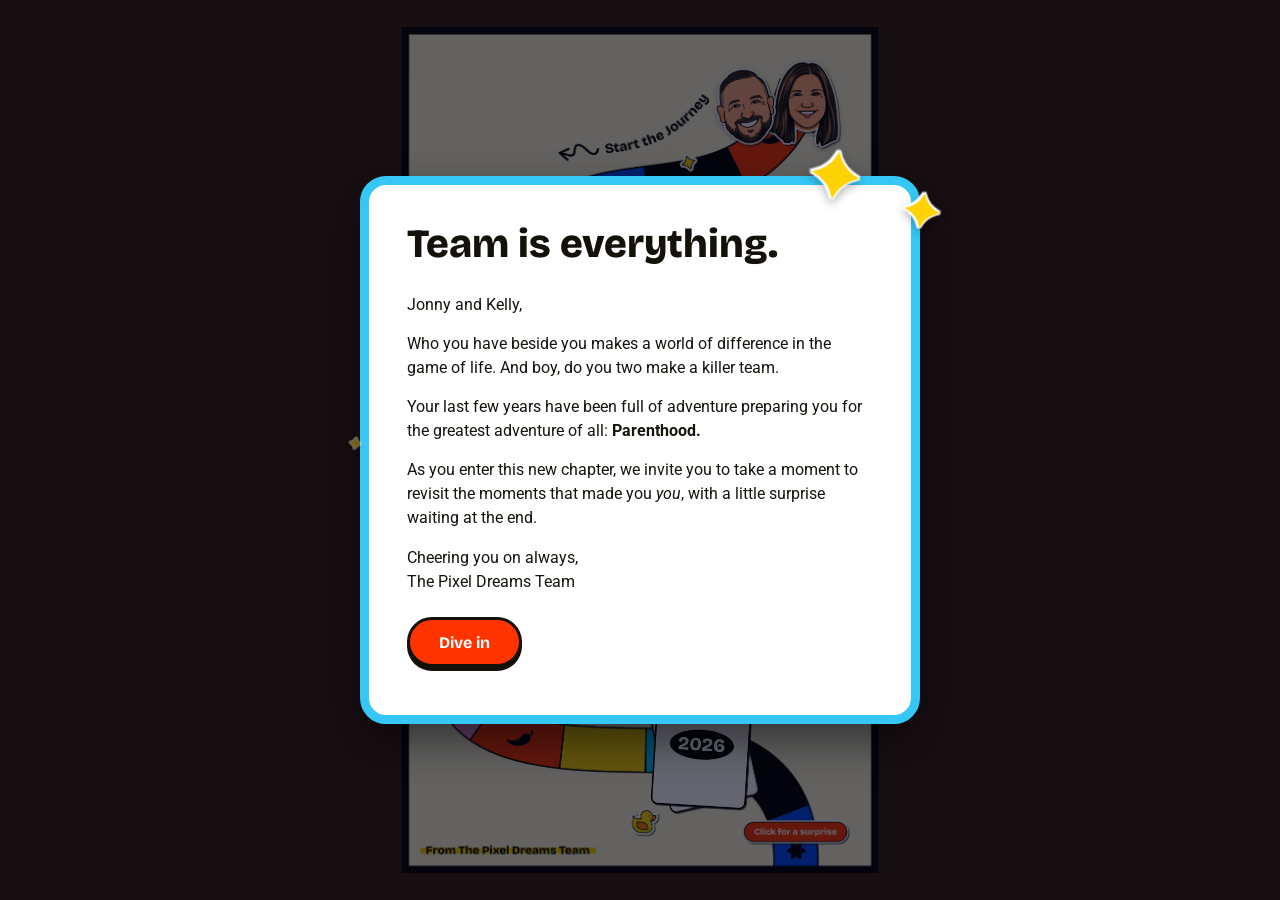
==== index.html @ 2f0b9244 "Click-me flow: the board cards replace the deck (Aug 19 designs) The deck is gone. Exactly one card " ====
<!DOCTYPE html>
<html lang="en">
<head>
  <meta charset="UTF-8">
  <meta name="viewport" content="width=device-width, initial-scale=1.0, viewport-fit=cover">
  <meta name="robots" content="noindex, nofollow">
  <title>Congratulations, Jonny and Kelly!</title>
  <!-- Pixel Dreams favicon, from pixeldreams.com -->
  <link rel="icon" type="image/png" sizes="32x32" href="assets/favicon-32.png">
  <link rel="apple-touch-icon" sizes="180x180" href="assets/apple-touch-icon.png">
  <link rel="preconnect" href="https://fonts.googleapis.com">
  <link rel="preconnect" href="https://fonts.gstatic.com" crossorigin>
  <!-- fonts embedded in Kharisel's .ai (via pdffonts): Bricolage Grotesque
       ExtraBold for headings, Roboto Regular for body copy -->
  <link href="https://fonts.googleapis.com/css2?family=Bricolage+Grotesque:opsz,wght@10..48,800&family=Roboto:wght@400;500;700&display=swap" rel="stylesheet">
  <link rel="stylesheet" href="css/styles.css?v=17">
</head>
<body>

  <!-- ============ INTRO: letter card over the dimmed board ============
       Kharisel's Aug 14 landing — the box/unboxing concept was dropped
       (copy too long for that orientation). Copy comes from config. -->
  <section id="intro" class="intro-overlay">
    <div class="intro-card" id="introCard">
      <img class="sparkle sp-1" src="assets/v3/sparkle.png?v=2" alt="">
      <img class="sparkle sp-2" src="assets/v3/sparkle.png?v=2" alt="">
      <img class="sparkle sp-3" src="assets/v3/sparkle.png?v=2" alt="">
      <h1 id="introHeadline"></h1>
      <div class="intro-body" id="introBody"></div>
      <button class="btn btn-primary intro-cta" id="celebrateBtn"></button>
    </div>
  </section>

  <!-- ============ STAGE: fixed camera viewport over the board ============
       The board (background art + slots + pawns) is built by main.js
       from KIT config; the camera moves the board inside this stage. -->
  <div id="stage" class="stage" aria-label="Game board">
    <div id="board" class="board">
      <!-- lifted out of the board art so it can sit clear of the couple
           and fade away once they set off (see config board.startLabel) -->
      <img id="startLabel" class="start-label" src="" alt="">
      <!-- the last blue piece: pulses and becomes clickable after the
           final milestone; the pill itself is painted into the board -->
      <div id="surpriseGlow" class="surprise-glow"></div>
      <button id="surpriseHit" class="surprise-hit" type="button"></button>
    </div>
  </div>

  <!-- ============ CARD REVEAL POPUP (dimmed backdrop + X close) ============ -->
  <section id="reveal" class="reveal-overlay" aria-live="polite">
    <div class="reveal-card" id="revealCard">
      <div class="reveal-inner" id="revealInner">
        <div class="reveal-face reveal-back"></div>
        <div class="reveal-face reveal-front">
          <img id="revealImg" src="" alt="">
        </div>
      </div>
      <button class="reveal-close" id="revealClose" aria-label="Back to the board">✕</button>
    </div>
  </section>

  <!-- ============ GIFT SELECTION (flip cards, built from config) ============ -->
  <section id="giftSelect" class="giftselect-overlay">
    <button class="gift-close" id="giftClose" aria-label="Back to the board">✕</button>
    <div class="giftselect-stage">
      <h3 class="giftselect-title" id="giftTitle"></h3>
      <p class="giftselect-sub" id="giftSub"></p>
      <div class="gift-flip-row" id="giftRow"></div>
    </div>
  </section>

  <!-- ============ ADDRESS FORM ============ -->
  <section id="form" class="form-overlay">
    <div class="form-frame">
      <div class="form-scroll">
        <h3 class="form-title" id="formTitle"></h3>
        <p class="form-gift-line" id="formGiftLead">&nbsp;<strong id="chosenGiftLabel"></strong>
          <button type="button" class="link-btn" id="changeGiftBtn"></button></p>

        <form id="claimForm" novalidate>
          <!-- no Name field: the recipient is fixed by config -->
          <div class="field">
            <label for="fPhone" id="fPhoneLabel"></label>
            <input id="fPhone" name="phone" type="tel" autocomplete="tel" required>
          </div>
          <div class="field">
            <label for="fAddress" id="fAddressLabel"></label>
            <textarea id="fAddress" name="address" rows="3" autocomplete="street-address" required></textarea>
          </div>
          <div class="field">
            <label for="fInstructions" id="fInstructionsLabel"></label>
            <textarea id="fInstructions" name="instructions" rows="2"></textarea>
          </div>
          <p class="form-error" id="formError" role="alert"></p>
          <button type="submit" class="btn btn-primary btn-submit" id="submitBtn"></button>
        </form>
      </div>
    </div>
  </section>

  <!-- ============ THANK YOU ============ -->
  <section id="thanks" class="thanks-overlay">
    <div class="thanks-card">
      <h3 id="thanksTitle"></h3>
      <p id="thanksBody"></p>
      <button class="btn btn-primary" id="exploreBtn"></button>
    </div>
  </section>

  <script src="js/vendor/gsap.min.js"></script>
  <script src="js/config.js?v=17"></script>
  <script src="js/main.js?v=23"></script>
</body>
</html>
---- css/styles.css ----
/* =========================================================
   Jonny Fruits Baby DM Kit — v3 styles (Aug 13 board)
   Cream sticker-collage board, camera-driven stage.
   ========================================================= */

:root {
  --yellow: #f2b21b;
  --cream: #fdf8dd;   /* board background cream */
  --blue: #1f4fd8;    /* deck / card-back blue */
  --blue-dark: #00072a;
  --cyan: #35c7f5;    /* letter-card border (landing/form/thanks) */
  --red: #ff3300;     /* button red (Kharisel, Aug 14) */
  --green: #17a35c;
  --ink: #14110a;
  --gold: #ffd76a;
  --dim: rgba(5, 7, 22, 0.62);  /* popup + overlay backdrop */
  --shadow: 0 10px 30px rgba(5, 7, 22, 0.3);
  --card-w: clamp(210px, min(30vw, 44vh), 340px);
}

* { margin: 0; padding: 0; box-sizing: border-box; }

html { height: 100%; }
body {
  height: 100%;
  font-family: "Roboto", "Avenir Next", system-ui, sans-serif;
  color: var(--ink);
  background: #381d10; /* wooden-table brown (Kharisel, Aug 14) */
  overflow: hidden;    /* the camera moves, the page never scrolls */
}

/* headings match the .ai's embedded Bricolage Grotesque ExtraBold —
   normal width, no condensing */
h1, h2, h3, h4, .btn {
  font-family: "Bricolage Grotesque", "Roboto", system-ui, sans-serif;
  font-weight: 800;
}

.btn {
  font-weight: 700;
  font-size: 1rem;
  border: 3px solid var(--ink);
  border-radius: 999px;
  padding: 0.8em 1.8em;
  cursor: pointer;
  transition: transform 120ms ease, box-shadow 120ms ease;
  box-shadow: 0 4px 0 var(--ink);
}
.btn:hover  { transform: translateY(-2px); box-shadow: 0 6px 0 var(--ink); }
.btn:active { transform: translateY(2px);  box-shadow: 0 2px 0 var(--ink); }
.btn-primary   { background: var(--red);   color: #fff; }
.btn-secondary { background: var(--green); color: #fff; }
.btn-wide      { width: 100%; }

/* ============ intro: letter card over the dimmed board ============ */
.intro-overlay {
  position: fixed;
  inset: 0;
  z-index: 100;
  display: grid;
  place-items: center;
  background: var(--dim); /* board shows through, dimmed */
  padding: 4vh 4vw;
}
.intro-card {
  position: relative;
  width: min(560px, 92vw); /* wider, to unwiden the copy (Kharisel) */
  background: #fff;
  border: 9px solid var(--cyan);
  border-radius: 26px;
  box-shadow: 0 18px 40px rgba(0, 0, 0, 0.45);
  padding: clamp(1.6rem, 4vw, 2.4rem) clamp(1.6rem, 4vw, 2.4rem) clamp(2.2rem, 5vw, 3rem);
  text-align: left;
}
.intro-card h1 {
  font-weight: 800;
  font-size: clamp(1.7rem, 5vh, 2.5rem);
  line-height: 1.05;
  color: var(--ink);
  margin-bottom: 0.7em;
}
.intro-body {
  max-height: calc(76vh - 190px);
  overflow-y: auto;
  scrollbar-width: thin;
}
.intro-body::-webkit-scrollbar { width: 4px; }
.intro-body::-webkit-scrollbar-thumb { background: rgba(0, 0, 0, 0.18); border-radius: 4px; }
.intro-body p {
  font-weight: 400; /* Roboto Regular, per the design */
  font-size: clamp(0.85rem, 2.1vh, 1rem);
  line-height: 1.5;
  color: #16130c;
  margin-bottom: 0.95em;
}
/* the CTA sits in the letter flow, left-aligned, standard button style
   (consistent with Submit — Kharisel) */
.intro-cta {
  display: inline-block;
  margin-top: 0.5rem;
}
/* sparkle stickers (star extracted from the .ai; the white sticker outline
   is drawn here with stacked drop-shadows rather than baked into the PNG) */
.sparkle {
  position: absolute;
  width: clamp(28px, 4.5vh, 44px);
  height: auto;
  filter:
    drop-shadow(1.5px 0 0 #fff) drop-shadow(-1.5px 0 0 #fff)
    drop-shadow(0 1.5px 0 #fff) drop-shadow(0 -1.5px 0 #fff)
    drop-shadow(0 3px 4px rgba(0, 0, 0, 0.3));
}
.sp-1 { top: -30px; right: 56px; animation: twinkle-1 4.2s ease-in-out infinite; }
.sp-2 { top: 10px; right: -26px; width: clamp(22px, 3.5vh, 34px); animation: twinkle-2 5.1s ease-in-out infinite 0.4s; }
.sp-3 { left: -28px; top: 46%; width: clamp(20px, 3.2vh, 30px); animation: twinkle-3 4.7s ease-in-out infinite 0.9s; }

/* Sarah, Aug 19: the stars only popped in on load and "nobody refreshes" —
   so they drift and twinkle for as long as the letter is up. Each has its
   own period and base rotation so they never move in lockstep. */
@keyframes twinkle-1 {
  0%, 100% { transform: translateY(0)     rotate(0deg)   scale(1);    opacity: 1; }
  50%      { transform: translateY(-7px)  rotate(14deg)  scale(1.12); opacity: 0.86; }
}
@keyframes twinkle-2 {
  0%, 100% { transform: translateY(0)     rotate(18deg)  scale(1);    opacity: 0.92; }
  50%      { transform: translateY(6px)   rotate(4deg)   scale(1.16); opacity: 1; }
}
@keyframes twinkle-3 {
  0%, 100% { transform: translateY(0)     rotate(-12deg) scale(1);    opacity: 1; }
  50%      { transform: translateY(-5px)  rotate(-26deg) scale(0.9);  opacity: 0.8; }
}
@media (prefers-reduced-motion: reduce) {
  .sp-1, .sp-2, .sp-3 { animation: none; }
  .sp-2 { transform: rotate(18deg); }
  .sp-3 { transform: rotate(-12deg); }
}

/* ============ stage + board (camera-driven) ============ */
.stage {
  position: fixed;
  inset: 0;
  overflow: hidden;
  visibility: hidden; /* revealed by JS after unboxing */
  touch-action: none; /* gestures are handled by the camera */
}
.board {
  position: absolute;
  left: 0; top: 0;
  transform-origin: 0 0;
  background-size: 100% 100%;
  background-repeat: no-repeat;
}

/* milestone slots: DOM overlays sized/rotated to the measured baked
   card art. Three stacked layers — the year card, the "Click me" card
   that replaces it when this milestone is next up (Aug 19), and the
   milestone face that the card turns over to reveal. */
.slot { position: absolute; z-index: 3; }
.slot img {
  position: absolute;
  inset: 0;
  width: 100%;
  height: 100%;
  object-fit: contain;
}
.slot-click, .slot-face { opacity: 0; }
.slot.inviting .slot-click { opacity: 1; }
.slot.filled .slot-face { opacity: 1; }
.slot.filled .slot-year, .slot.filled .slot-click { opacity: 0; }
/* the deck is gone: the cards themselves are what you click */
.slot.inviting, .slot.filled { cursor: pointer; }
.slot.inviting:focus-visible, .slot.filled:focus-visible {
  outline: 4px solid var(--blue);
  outline-offset: 6px;
  border-radius: 10px;
}

/* "Start the Journey" — Kharisel's artwork, lifted out of the board so it
   can sit clear of the couple and fade once they set off */
.start-label {
  position: absolute;
  z-index: 5;
  height: auto;
  pointer-events: none;
}

/* the final blue piece: pulses once the last milestone is turned. The
   "Click for a surprise" pill under it is painted into the board art. */
.surprise-glow {
  position: absolute;
  z-index: 2;
  border-radius: 999px;
  opacity: 0;
  pointer-events: none;
  background: transparent; /* never tint the pill underneath */
  box-shadow:
    0 0 0 10px rgba(255, 215, 106, 0.85),
    0 0 46px 18px rgba(255, 176, 32, 0.75);
}
.surprise-hit {
  position: absolute;
  z-index: 6;
  padding: 0;
  border: 0;
  background: transparent;
  display: none;
  cursor: pointer;
  border-radius: 999px;
}
.surprise-hit.on { display: block; }
.surprise-hit:focus-visible { outline: 4px solid var(--blue); outline-offset: 4px; }

/* pawns: sticker heads, feet anchored on the track by JS */
.pawn {
  position: absolute;
  z-index: 4;
  height: auto;
  transform-origin: 50% 100%;
  pointer-events: none;
  filter: drop-shadow(0 6px 8px rgba(5, 7, 22, 0.28));
}

/* (the viewport-pinned deck was removed Aug 19 — the board cards are the
   click targets now, which also frees the right rail so the board can be
   framed larger) */

/* ============ card reveal popup ============ */
.reveal-overlay {
  position: fixed;
  inset: 0;
  z-index: 90;
  display: none;
  place-items: center;
  background: var(--dim); /* dimmed backdrop, board visible behind */
}
/* draw flight: the same card element, but no dim and click-through */
.reveal-overlay.fly-mode {
  background: transparent;
  pointer-events: none;
}
.reveal-card {
  position: relative;
  width: var(--card-w);
  aspect-ratio: 764 / 996; /* face exports' ratio */
  perspective: 1200px;
}
.reveal-inner {
  position: relative;
  width: 100%;
  height: 100%;
  transform-style: preserve-3d;
}
.reveal-face {
  position: absolute;
  inset: 0;
  backface-visibility: hidden;
}
.reveal-back {
  transform: rotateY(0deg);
  background: url("../assets/v3/card-back.png?v=2") center / contain no-repeat;
  filter: drop-shadow(var(--shadow));
}
.reveal-front { transform: rotateY(180deg); }
.reveal-front img {
  width: 100%;
  height: 100%;
  object-fit: contain;
  filter: drop-shadow(var(--shadow));
}
/* X close — returns to the board (Sarah's exit UI, Aug 13) */
.reveal-close {
  position: absolute;
  top: -14px;
  right: -14px;
  width: 44px;
  height: 44px;
  border-radius: 50%;
  border: 3px solid var(--ink);
  background: var(--cream);
  color: var(--ink);
  font-size: 1.15rem;
  font-weight: 800;
  cursor: pointer;
  box-shadow: 0 3px 0 var(--ink);
  opacity: 0;
  z-index: 2;
}
.reveal-close:hover { background: #fff; }

/* ============ gift selection (dim aesthetic, Aug 13) ============ */
.giftselect-overlay {
  position: fixed;
  inset: 0;
  z-index: 84;
  display: none;
  background: rgba(4, 6, 16, 0.86); /* heavier dim than popups, per design */
  padding: 3vh 3vw;
  overflow-y: auto; /* cards stack taller than the screen on phones */
}
.giftselect-stage { margin: auto; }
/* exit back to the board (before a gift is chosen) */
.gift-close {
  position: absolute;
  top: 18px;
  right: 18px;
  width: 44px;
  height: 44px;
  border-radius: 50%;
  border: 3px solid var(--ink);
  background: var(--cream);
  color: var(--ink);
  font-size: 1.15rem;
  font-weight: 800;
  cursor: pointer;
  box-shadow: 0 3px 0 var(--ink);
  z-index: 2;
}
.gift-close:hover { background: #fff; }
.giftselect-title {
  color: #fff;
  font-size: clamp(1.5rem, 4vw, 2.8rem);
  text-align: center;
}
.giftselect-sub {
  text-align: center;
  font-weight: 500;
  color: #fff;
  opacity: 0.95;
  font-size: clamp(0.85rem, 1.5vw, 1.1rem);
  margin: 0.4em 0 1.6em;
}
.gift-flip-row {
  display: flex;
  gap: clamp(0.8rem, 2.5vw, 2rem);
  justify-content: center;
  align-items: stretch;
  flex-wrap: wrap;
}
/* card chrome (white border, pill button) is baked into the artwork;
   the whole card is one click target */
.gift-flip {
  width: clamp(190px, min(24vw, 40vh), 400px);
  aspect-ratio: 801 / 1118; /* the exported card art's ratio */
  perspective: 1100px;
  cursor: pointer;
}
.gift-flip:focus-visible { outline: 4px solid var(--gold); outline-offset: 4px; border-radius: 16px; }
.gift-flip-inner {
  position: relative;
  width: 100%;
  height: 100%;
  transform-style: preserve-3d;
  transition: transform 450ms cubic-bezier(0.4, 0.1, 0.2, 1);
}
.gift-flip.flipped .gift-flip-inner { transform: rotateY(180deg); }
.gf-face {
  position: absolute;
  inset: 0;
  width: 100%;
  height: 100%;
  object-fit: contain;
  backface-visibility: hidden;
  filter: drop-shadow(0 10px 22px rgba(0, 0, 0, 0.35));
}
.gf-face-down { transform: rotateY(0deg); }
.gf-face-up   { transform: rotateY(180deg); }
.gift-flip.disabled {
  pointer-events: none;
  filter: grayscale(0.7);
  opacity: 0.45;
}
/* glow goes on the face IMAGE, never on .gift-flip-inner — a filter there
   flattens preserve-3d and renders the front face mirrored */
.gift-flip.chosen .gf-face-up {
  filter: drop-shadow(0 10px 22px rgba(0, 0, 0, 0.35))
          drop-shadow(0 0 20px rgba(255, 215, 106, 0.9));
}

/* ============ form ============ */
.form-overlay {
  position: fixed;
  inset: 0;
  z-index: 85;
  display: none;
  place-items: center;
  background: var(--dim);
  padding: 4vh 4vw;
}
/* same letter-card treatment as the landing (Kharisel, Aug 14 Slack) */
.form-frame {
  width: min(520px, 94vw);
  max-height: 88vh;
  background: #fff;
  border: 9px solid var(--cyan);
  border-radius: 26px;
  box-shadow: 0 18px 40px rgba(0, 0, 0, 0.45);
  display: flex;
}
.form-scroll {
  overflow-y: auto;
  padding: clamp(1.2rem, 3.5vw, 2.2rem);
  width: 100%;
}
.form-title {
  color: var(--blue-dark);
  font-size: clamp(1.3rem, 3vw, 1.8rem);
  margin-bottom: 1em;
  text-align: center;
}
.form-gift-line {
  text-align: center;
  font-weight: 600;
  margin-bottom: 1.4rem;
}
.form-gift-line strong { color: var(--blue-dark); }
.link-btn {
  display: block; /* sits on its own line under the gift choice */
  margin: 0.45em auto 0;
  background: none;
  border: none;
  font: inherit;
  font-size: 0.85em;
  font-weight: 700;
  color: var(--red);
  text-decoration: underline;
  cursor: pointer;
  padding: 0;
}
/* Submit: centered, natural width instead of full-bleed */
.btn-submit {
  display: block;
  margin: 0.4rem auto 0;
  min-width: 45%;
}
.field { margin-bottom: 1rem; }
.field label { display: block; font-weight: 700; margin-bottom: 0.3em; }
.field input,
.field textarea {
  width: 100%;
  font: inherit;
  font-size: max(16px, 1rem); /* 16px+ stops iOS from zooming the page on focus */
  border: 3px solid var(--ink);
  border-radius: 10px;
  padding: 0.6em 0.8em;
  background: #fff;
}
.field input:focus,
.field textarea:focus { outline: 3px solid var(--blue); }
.form-error { color: var(--red); font-weight: 700; min-height: 1.4em; margin-bottom: 0.6em; }

/* ============ thanks ============ */
.thanks-overlay {
  position: fixed;
  inset: 0;
  z-index: 95;
  display: none;
  place-items: center;
  background: var(--dim);
}
.thanks-card {
  width: min(520px, 90vw);
  background: #fff;
  border: 9px solid var(--cyan);
  border-radius: 26px;
  box-shadow: 0 18px 40px rgba(0, 0, 0, 0.45);
  padding: clamp(1.8rem, 5vw, 3rem);
  text-align: center;
}
.thanks-card h3 { color: var(--blue-dark); font-size: clamp(1.2rem, 3vw, 1.7rem); margin-bottom: 0.6em; }
.thanks-card p  { margin-bottom: 1.6em; font-weight: 600; }

/* ============ small screens ============ */
@media (max-width: 700px) {
  /* bottom-left keeps the deck clear of the thumb zone (JS sets width) */
  .deck-area { left: 3%; right: auto; bottom: 3%; }
  .reveal-close { top: -10px; right: -10px; width: 40px; height: 40px; }
  .gift-flip { width: min(78vw, 340px); }
}
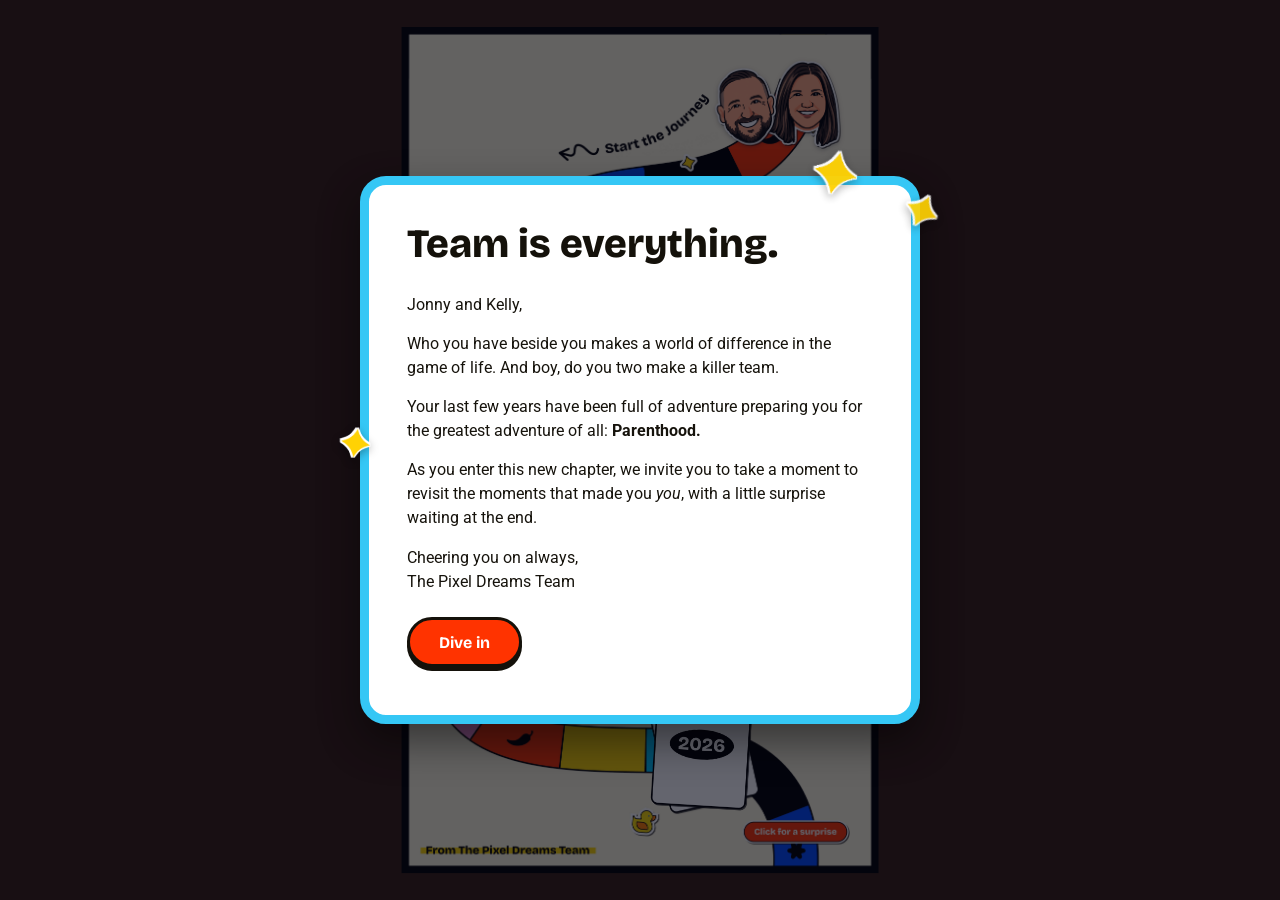
==== commit 1f551d7b: "Card 1 reads "Click me" from the first frame; no year flash mid-turn Two things Waheed caught on the" ====
--- a/index.html
+++ b/index.html
@@ -13,7 +13,7 @@
   <!-- fonts embedded in Kharisel's .ai (via pdffonts): Bricolage Grotesque
        ExtraBold for headings, Roboto Regular for body copy -->
   <link href="https://fonts.googleapis.com/css2?family=Bricolage+Grotesque:opsz,wght@10..48,800&family=Roboto:wght@400;500;700&display=swap" rel="stylesheet">
-  <link rel="stylesheet" href="css/styles.css?v=17">
+  <link rel="stylesheet" href="css/styles.css?v=19">
 </head>
 <body>
 
@@ -109,6 +109,6 @@
 
   <script src="js/vendor/gsap.min.js"></script>
   <script src="js/config.js?v=17"></script>
-  <script src="js/main.js?v=23"></script>
+  <script src="js/main.js?v=24"></script>
 </body>
 </html>
--- a/css/styles.css
+++ b/css/styles.css
@@ -164,6 +164,10 @@
   object-fit: contain;
 }
 .slot-click, .slot-face { opacity: 0; }
+/* deliberately no transition on these swaps: the year → "Click me" change
+   is announced by the shake, and the swap to the milestone face happens
+   while the card is side-on. A transition would also stall mid-fade on a
+   backgrounded tab, leaving the wrong card face up. */
 .slot.inviting .slot-click { opacity: 1; }
 .slot.filled .slot-face { opacity: 1; }
 .slot.filled .slot-year, .slot.filled .slot-click { opacity: 0; }
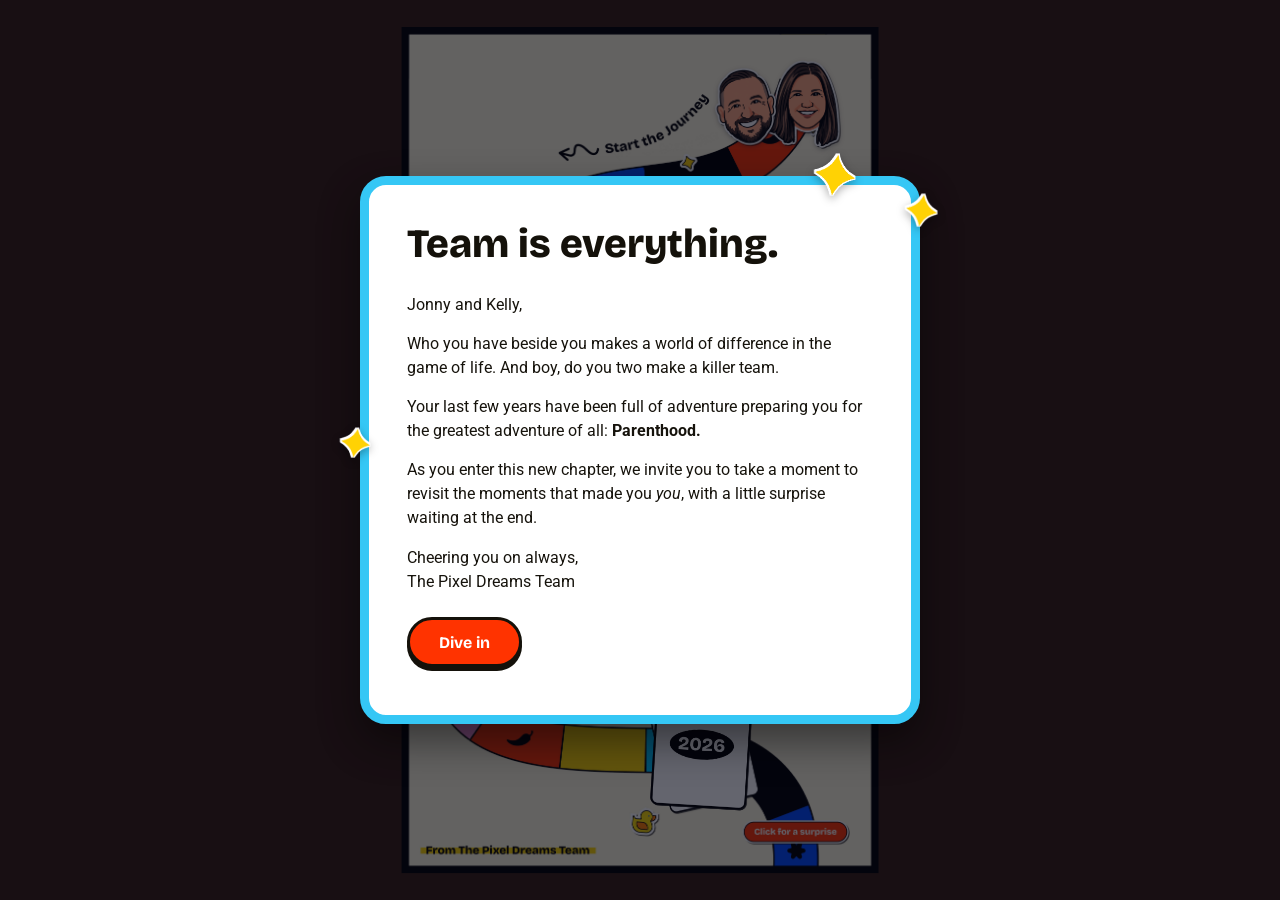
==== commit 0a6d984a: "No duplicate card mid-turn: blank card under the one being turned The milestone cards are painted IN" ====
--- a/index.html
+++ b/index.html
@@ -13,7 +13,7 @@
   <!-- fonts embedded in Kharisel's .ai (via pdffonts): Bricolage Grotesque
        ExtraBold for headings, Roboto Regular for body copy -->
   <link href="https://fonts.googleapis.com/css2?family=Bricolage+Grotesque:opsz,wght@10..48,800&family=Roboto:wght@400;500;700&display=swap" rel="stylesheet">
-  <link rel="stylesheet" href="css/styles.css?v=19">
+  <link rel="stylesheet" href="css/styles.css?v=20">
 </head>
 <body>
 
@@ -108,7 +108,7 @@
   </section>
 
   <script src="js/vendor/gsap.min.js"></script>
-  <script src="js/config.js?v=17"></script>
-  <script src="js/main.js?v=24"></script>
+  <script src="js/config.js?v=18"></script>
+  <script src="js/main.js?v=25"></script>
 </body>
 </html>
--- a/css/styles.css
+++ b/css/styles.css
@@ -163,6 +163,8 @@
   height: 100%;
   object-fit: contain;
 }
+/* only this wrapper turns; .slot-plate behind it never moves */
+.slot-turn { position: absolute; inset: 0; }
 .slot-click, .slot-face { opacity: 0; }
 /* deliberately no transition on these swaps: the year → "Click me" change
    is announced by the shake, and the swap to the milestone face happens
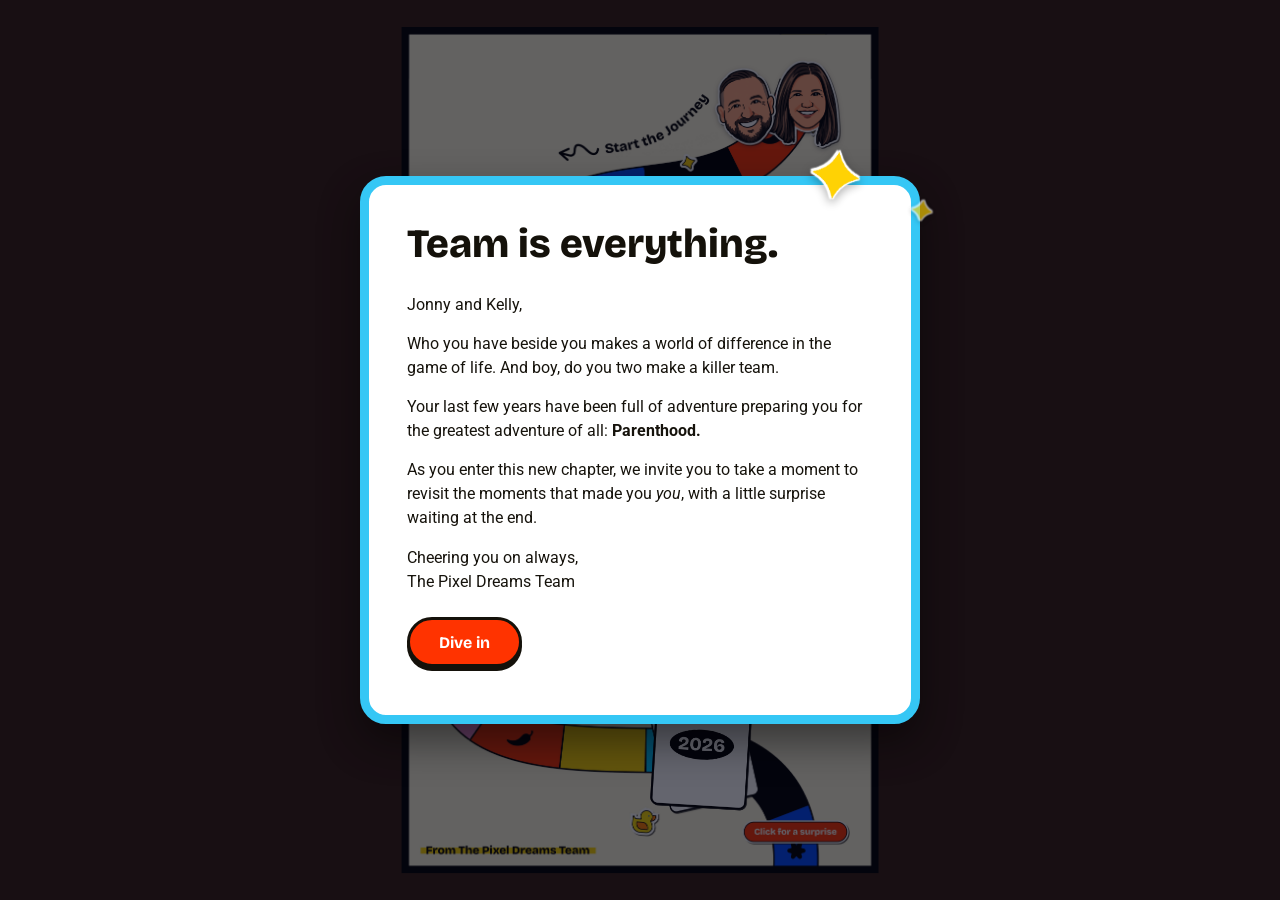
==== commit 5448238c: "Keep the card in shot while the couple walks to it (fixes mobile cut-off) The walk camera centred on" ====
--- a/index.html
+++ b/index.html
@@ -108,7 +108,7 @@
   </section>
 
   <script src="js/vendor/gsap.min.js"></script>
-  <script src="js/config.js?v=18"></script>
-  <script src="js/main.js?v=25"></script>
+  <script src="js/config.js?v=19"></script>
+  <script src="js/main.js?v=26"></script>
 </body>
 </html>
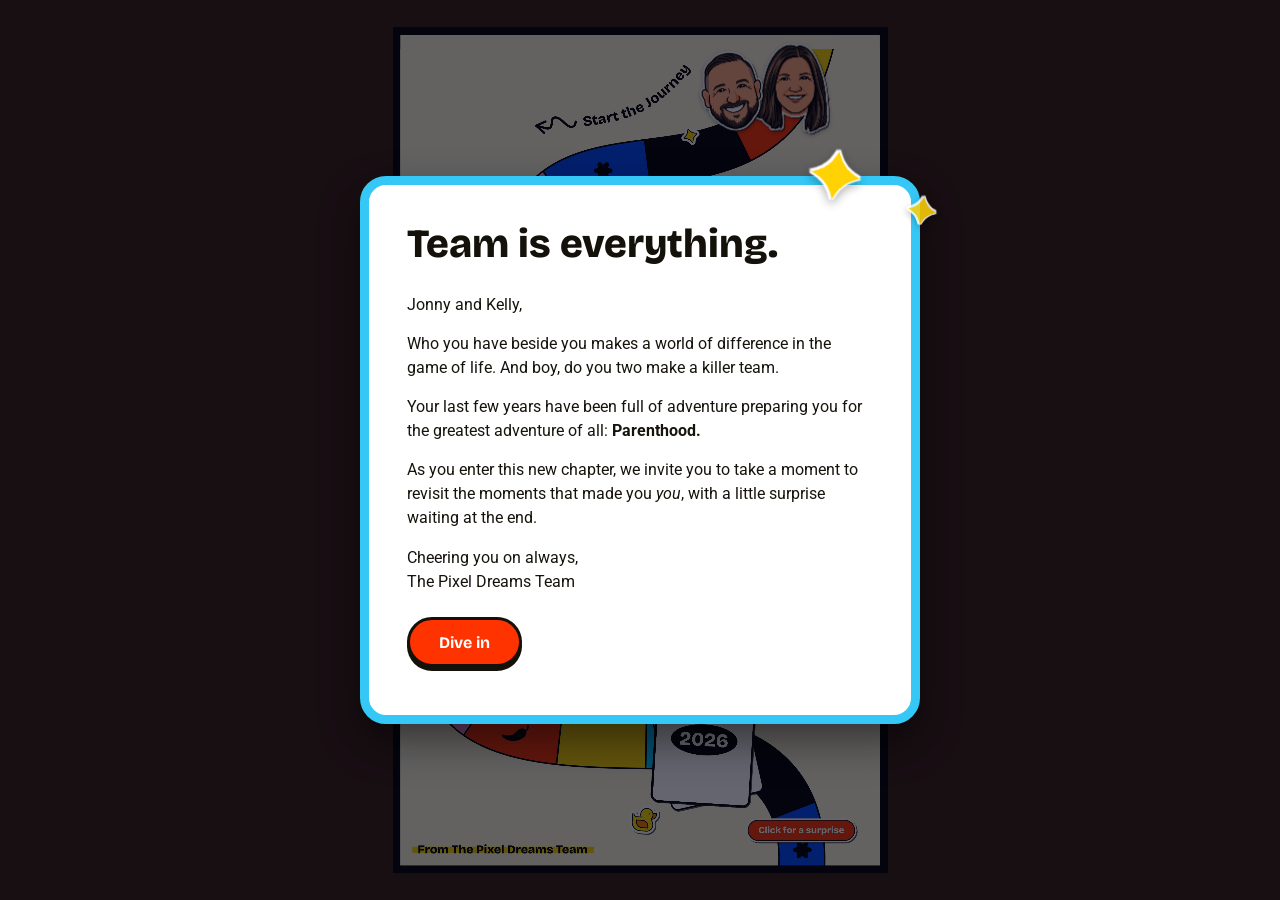
==== commit 7fd7fc26: "Sarah's Aug 20 round: top gap, card corners, next-move cue, copy, smoothness 1. TOP GAP. The cream I" ====
--- a/index.html
+++ b/index.html
@@ -13,7 +13,7 @@
   <!-- fonts embedded in Kharisel's .ai (via pdffonts): Bricolage Grotesque
        ExtraBold for headings, Roboto Regular for body copy -->
   <link href="https://fonts.googleapis.com/css2?family=Bricolage+Grotesque:opsz,wght@10..48,800&family=Roboto:wght@400;500;700&display=swap" rel="stylesheet">
-  <link rel="stylesheet" href="css/styles.css?v=20">
+  <link rel="stylesheet" href="css/styles.css?v=22">
 </head>
 <body>
 
@@ -108,7 +108,7 @@
   </section>
 
   <script src="js/vendor/gsap.min.js"></script>
-  <script src="js/config.js?v=19"></script>
-  <script src="js/main.js?v=26"></script>
+  <script src="js/config.js?v=22"></script>
+  <script src="js/main.js?v=30"></script>
 </body>
 </html>
--- a/css/styles.css
+++ b/css/styles.css
@@ -147,6 +147,7 @@
   position: absolute;
   left: 0; top: 0;
   transform-origin: 0 0;
+  will-change: transform;
   background-size: 100% 100%;
   background-repeat: no-repeat;
 }
@@ -165,6 +166,18 @@
 }
 /* only this wrapper turns; .slot-plate behind it never moves */
 .slot-turn { position: absolute; inset: 0; }
+/* pulses around the card whose turn it is — the shake alone wasn't reading
+   as "your move" (Sarah, Aug 20) */
+.slot-halo {
+  position: absolute;
+  inset: -3%;
+  border-radius: 9%;
+  opacity: 0;
+  pointer-events: none;
+  box-shadow:
+    0 0 0 9px rgba(255, 215, 106, 0.9),
+    0 0 38px 16px rgba(255, 176, 32, 0.6);
+}
 .slot-click, .slot-face { opacity: 0; }
 /* deliberately no transition on these swaps: the year → "Click me" change
    is announced by the shake, and the swap to the milestone face happens
@@ -181,6 +194,25 @@
   border-radius: 10px;
 }
 
+/* Gift-card description. Baked into Kharisel's art originally; erased from
+   the raster and set as live text so the copy can change (Sarah, Aug 20).
+   Geometry measured off the original: the text block sat between 69.9% and
+   81.6% of the card height, x 10.8%–88.6%, with a 4.46% line pitch. */
+.gf-desc {
+  position: absolute;
+  left: 10.5%;
+  right: 10.5%;
+  top: 69.2%;
+  margin: 0;
+  text-align: center;
+  font-family: "Roboto", system-ui, sans-serif;
+  font-weight: 700;
+  color: #000;
+  font-size: 0.72rem; /* replaced by sizeGiftDesc() */
+  line-height: 1.17;
+  letter-spacing: -0.005em;
+}
+
 /* "Start the Journey" — Kharisel's artwork, lifted out of the board so it
    can sit clear of the couple and fade once they set off */
 .start-label {
@@ -216,11 +248,16 @@
 .surprise-hit.on { display: block; }
 .surprise-hit:focus-visible { outline: 4px solid var(--blue); outline-offset: 4px; }
 
-/* pawns: sticker heads, feet anchored on the track by JS */
+/* pawns: sticker heads, feet anchored on the track by JS. left/top are
+   pinned at 0 and the anchor comes from a transform, so a walk never
+   triggers layout. */
 .pawn {
   position: absolute;
+  left: 0;
+  top: 0;
   z-index: 4;
   height: auto;
+  will-change: transform;
   transform-origin: 50% 100%;
   pointer-events: none;
   filter: drop-shadow(0 6px 8px rgba(5, 7, 22, 0.28));
@@ -369,7 +406,15 @@
   filter: drop-shadow(0 10px 22px rgba(0, 0, 0, 0.35));
 }
 .gf-face-down { transform: rotateY(0deg); }
-.gf-face-up   { transform: rotateY(180deg); }
+.gf-face-up   { transform: rotateY(180deg); filter: none; }
+.gf-face-up img {
+  position: absolute;
+  inset: 0;
+  width: 100%;
+  height: 100%;
+  object-fit: contain;
+  filter: drop-shadow(0 10px 22px rgba(0, 0, 0, 0.35));
+}
 .gift-flip.disabled {
   pointer-events: none;
   filter: grayscale(0.7);
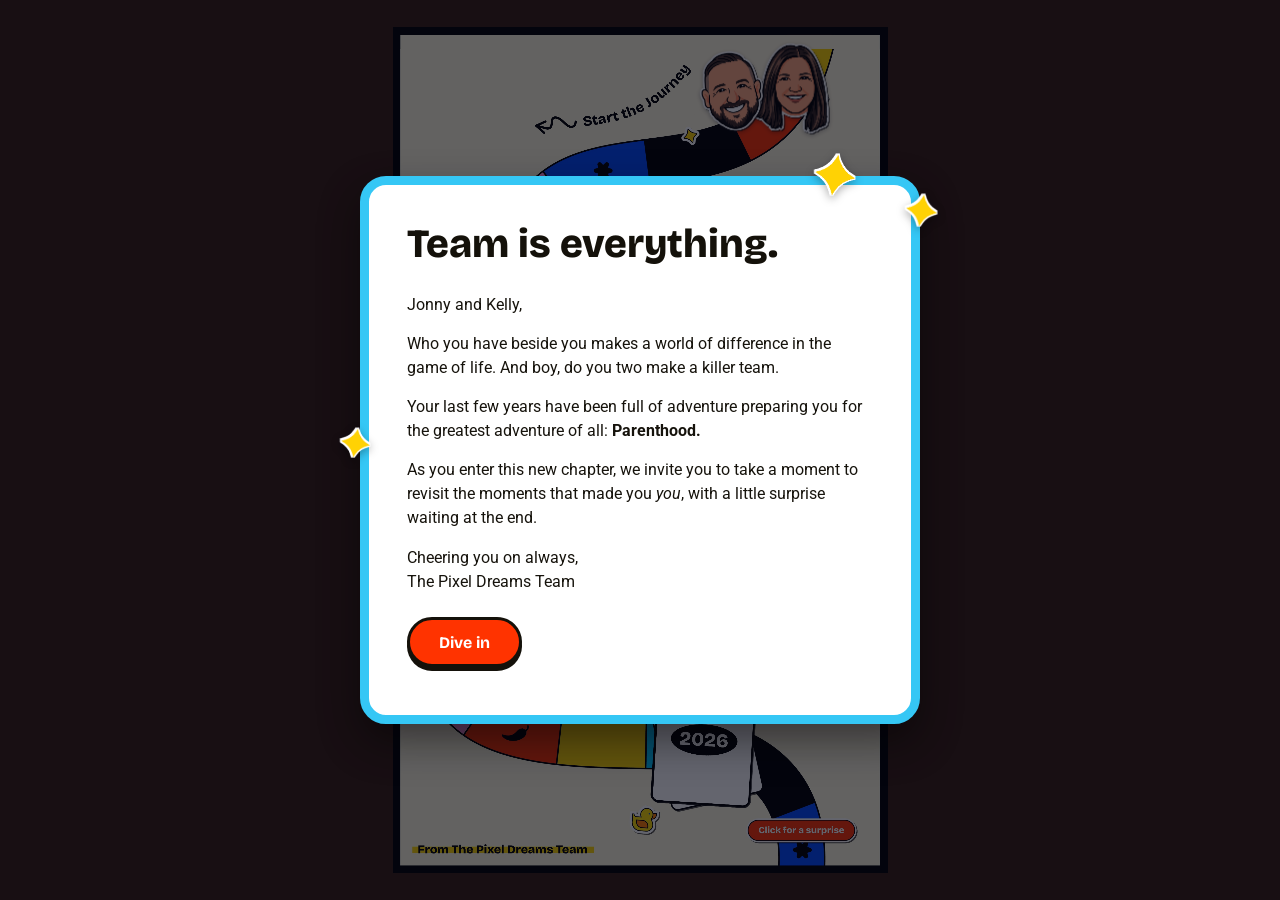
==== commit 4f7b6721: "Only the card awaiting a click pulses The halo was started in the completion callback of the invite " ====
--- a/index.html
+++ b/index.html
@@ -109,6 +109,6 @@
 
   <script src="js/vendor/gsap.min.js"></script>
   <script src="js/config.js?v=22"></script>
-  <script src="js/main.js?v=30"></script>
+  <script src="js/main.js?v=31"></script>
 </body>
 </html>
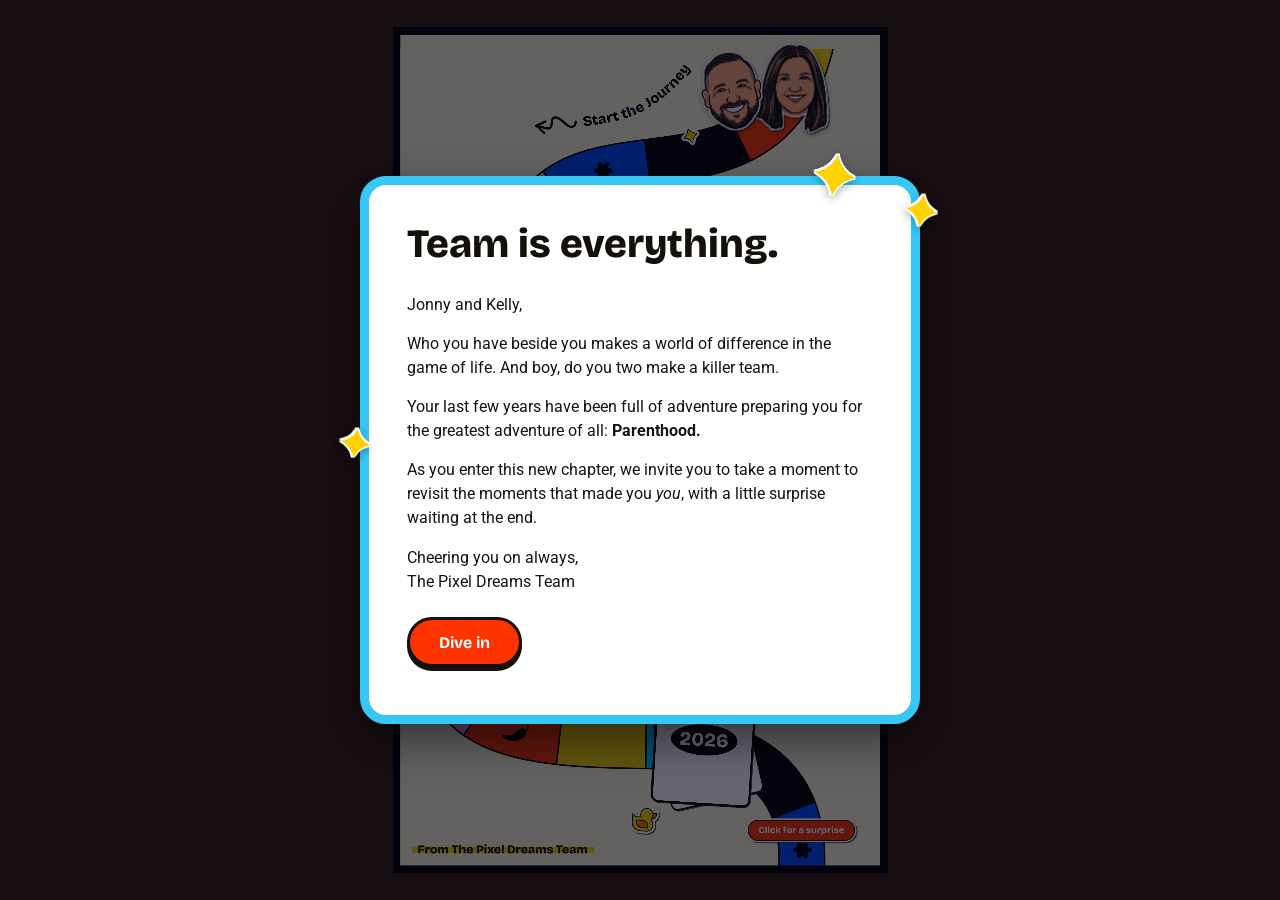
==== commit 9f428b3b: "One zoom for the whole game; every other camera move is a pan The camera was re-fitting four times p" ====
--- a/index.html
+++ b/index.html
@@ -109,6 +109,6 @@
 
   <script src="js/vendor/gsap.min.js"></script>
   <script src="js/config.js?v=22"></script>
-  <script src="js/main.js?v=31"></script>
+  <script src="js/main.js?v=33"></script>
 </body>
 </html>
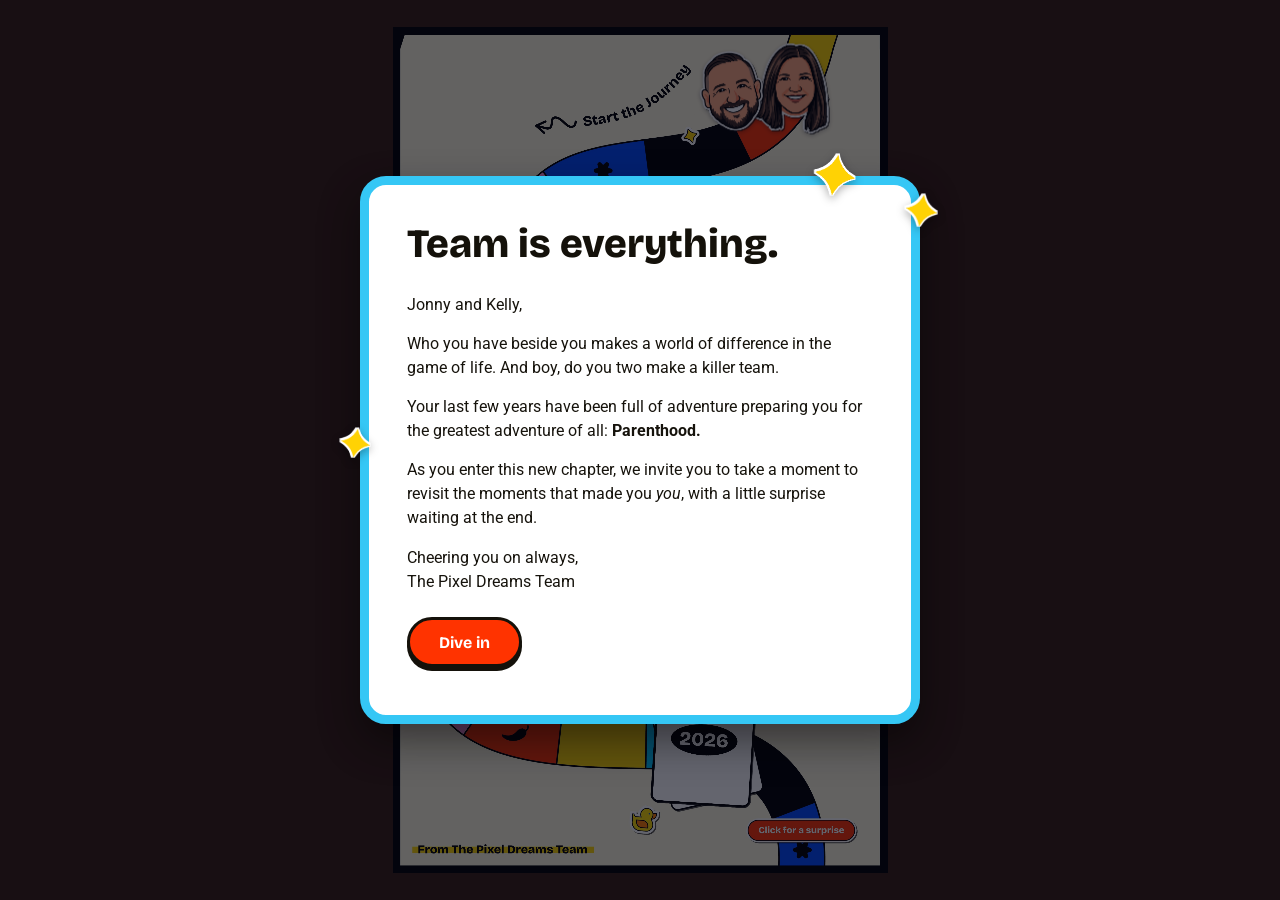
==== commit 2d895230: "Hold the view still when nothing needs to move; restore the top bleed Kharisel, Aug 20:  1. "Staying" ====
--- a/index.html
+++ b/index.html
@@ -108,7 +108,7 @@
   </section>
 
   <script src="js/vendor/gsap.min.js"></script>
-  <script src="js/config.js?v=22"></script>
-  <script src="js/main.js?v=33"></script>
+  <script src="js/config.js?v=24"></script>
+  <script src="js/main.js?v=34"></script>
 </body>
 </html>
